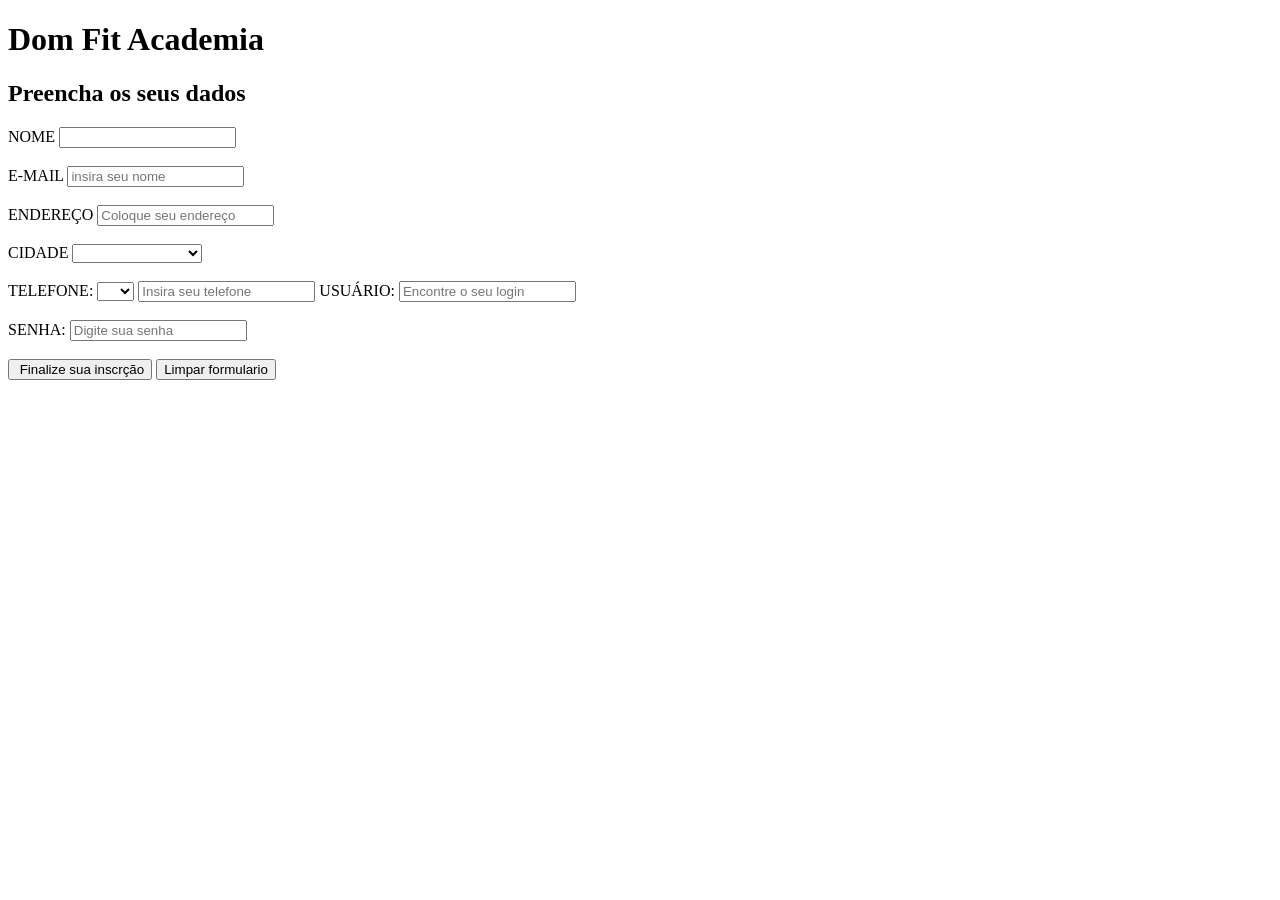
==== cadastro.html @ 044f54ae "cadatro domFit" ====
<!DOCTYPE html>
<html lang="pt-br">
<head>
    <meta charset="UTF-8">
    <meta name="viewport" content="width=device-width, initial-scale=1.0">
    <title>Document</title>
</head>
<body>
    <h1> Dom Fit Academia</h1>
    <h2>Preencha os seus dados</h2>

    <form action="">
        <label for="">NOME</label>
        <input type="Insira seu nome completo" value="">
        <br> <br>


        <label for="">E-MAIL</label>
        <input type="insira seu e-mail" placeholder="insira seu nome">
        <br> <br>

        <label for="">ENDEREÇO</label>
        <input type="Coloque seu endereço" placeholder="Coloque seu endereço">
        <br> <br>

        <label for="">CIDADE</label>
        <select name="" id="" required>
            <option value=""></option>
            <option value="SÃO PAULO">SÃO PAULO</option>
            <option value="RIO DE JANEIRO">RIO DE JANEIRO</option>
            <option value="PORTO ALEGRE">PORTO ALEGRE</option>
            <option value="AMAZONAS">AMAZONAS</option>
            <option value="CUIABÁ">CUIABÁ</option>
            <option value="SERGIPE">SERGIPE</option>
            <option value="ACRE">ACRE</option>
            <option value="AMAPÁ">AMAPÁ</option>
            </select>
            <br> <br>

            <label for="">TELEFONE:</label>
            <select \name="" id="" placeholder="Insira seu telefone" required>

                <option value=""></option>
                <option value="21">21</option>
                <option value="51">51</option>
                <option value="92">92</option>
                <option value="65">65</option>
                <option value="79">79</option>
                <option value="68">68</option>
                <option value="96">96</option>
            </select>

             <input type="text" placeholder="Insira seu telefone">
             <label for="">USUÁRIO:</label>
<input type="text" placeholder="Encontre o seu login">
<br><br>

<label for="">SENHA:</label>
<input type="text" placeholder="Digite sua senha">
<br><br>
<input type="submit" value=" Finalize sua inscrção">
<input type="reset" value="Limpar formulario">



            







    </form>

    
</body>
</html>
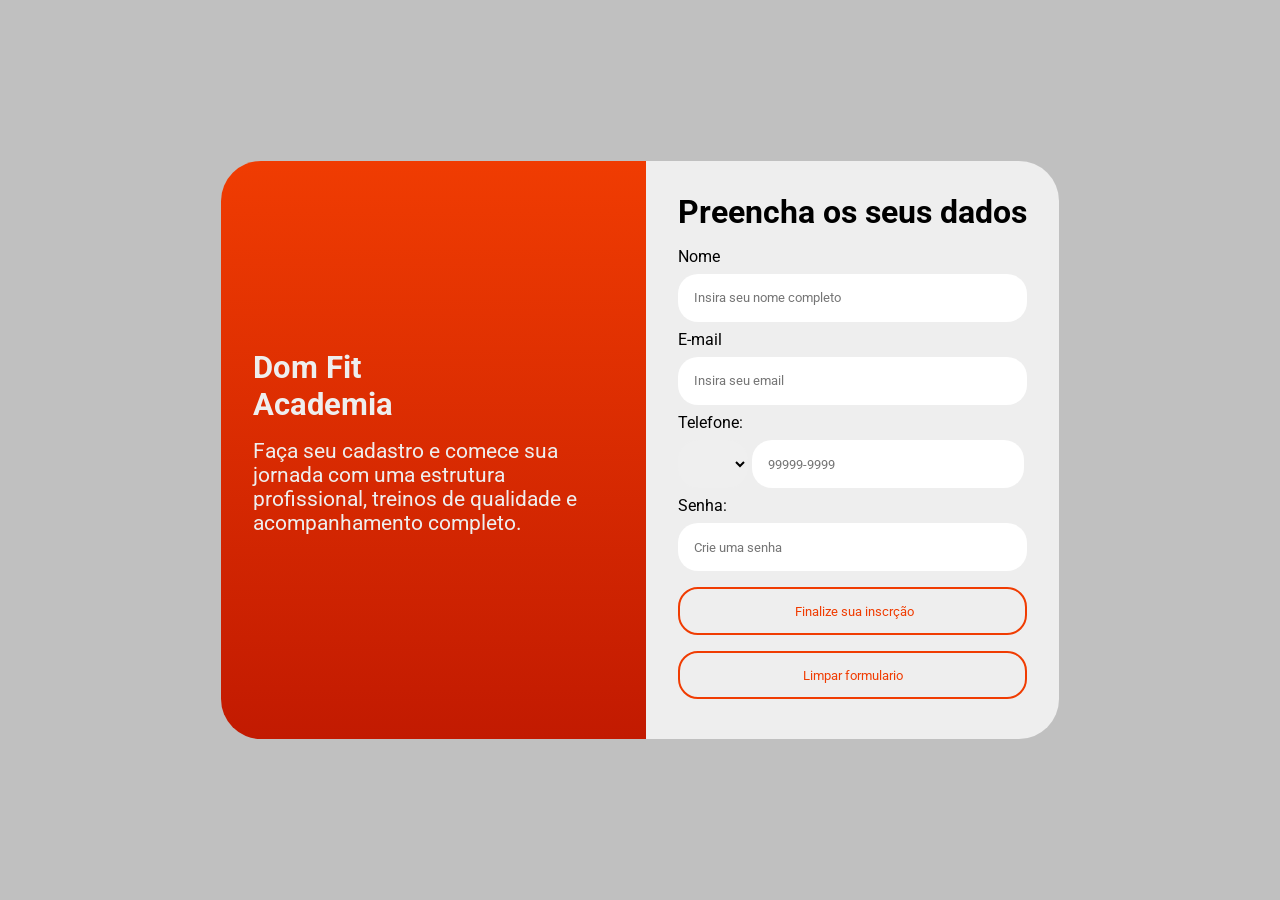
==== commit 4605cc54: "Final" ====
--- a/cadastro.html
+++ b/cadastro.html
@@ -1,78 +1,67 @@
-<!DOCTYPE html>
+<!doctype html>
 <html lang="pt-br">
-<head>
-    <meta charset="UTF-8">
-    <meta name="viewport" content="width=device-width, initial-scale=1.0">
-    <title>Document</title>
-</head>
-<body>
-    <h1> Dom Fit Academia</h1>
-    <h2>Preencha os seus dados</h2>
+  <head>
+    <meta charset="UTF-8" />
+    <meta name="viewport" content="width=device-width, initial-scale=1.0" />
+    <title>Cadastro | Dom Fit</title>
 
-    <form action="">
-        <label for="">NOME</label>
-        <input type="Insira seu nome completo" value="">
-        <br> <br>
+    <link rel="stylesheet" href="style-login.css" />
+  </head>
+  <body>
+    <div class="layout">
+      <aside>
+        <h1>
+          Dom Fit <br />
+          Academia
+        </h1>
+        <p>
+          Faça seu cadastro e comece sua jornada com uma estrutura profissional,
+          treinos de qualidade e acompanhamento completo.
+        </p>
+      </aside>
 
-
-        <label for="">E-MAIL</label>
-        <input type="insira seu e-mail" placeholder="insira seu nome">
-        <br> <br>
-
-        <label for="">ENDEREÇO</label>
-        <input type="Coloque seu endereço" placeholder="Coloque seu endereço">
-        <br> <br>
-
-        <label for="">CIDADE</label>
-        <select name="" id="" required>
-            <option value=""></option>
-            <option value="SÃO PAULO">SÃO PAULO</option>
-            <option value="RIO DE JANEIRO">RIO DE JANEIRO</option>
-            <option value="PORTO ALEGRE">PORTO ALEGRE</option>
-            <option value="AMAZONAS">AMAZONAS</option>
-            <option value="CUIABÁ">CUIABÁ</option>
-            <option value="SERGIPE">SERGIPE</option>
-            <option value="ACRE">ACRE</option>
-            <option value="AMAPÁ">AMAPÁ</option>
-            </select>
-            <br> <br>
-
-            <label for="">TELEFONE:</label>
-            <select \name="" id="" placeholder="Insira seu telefone" required>
-
-                <option value=""></option>
-                <option value="21">21</option>
-                <option value="51">51</option>
-                <option value="92">92</option>
-                <option value="65">65</option>
-                <option value="79">79</option>
-                <option value="68">68</option>
-                <option value="96">96</option>
-            </select>
-
-             <input type="text" placeholder="Insira seu telefone">
-             <label for="">USUÁRIO:</label>
-<input type="text" placeholder="Encontre o seu login">
-<br><br>
-
-<label for="">SENHA:</label>
-<input type="text" placeholder="Digite sua senha">
-<br><br>
-<input type="submit" value=" Finalize sua inscrção">
-<input type="reset" value="Limpar formulario">
-
-
-
-            
-
-
-
-
-
-
-
-    </form>
-
-    
-</body>
-</html>+      <div class="div-form">
+        <h2>Preencha os seus dados</h2>
+        <form action="">
+          
+          <div class="div-campo">
+            <label for="">Nome</label>
+            <input type="text" placeholder="Insira seu nome completo"/>
+          </div>
+          
+          <div class="div-campo">
+            <label for="">E-mail</label>
+            <input type="email" placeholder="Insira seu email"/>
+          </div>
+      
+          <div class="div-campo">
+            <label for="">Telefone:</label>
+            <div class="div-tel">
+              <!-- DDD -->
+                <select name="" id="">
+                  <option value=""></option>
+                  <option value="21">21</option>
+                  <option value="51">51</option>
+                  <option value="92">92</option>
+                  <option value="65">65</option>
+                  <option value="79">79</option>
+                  <option value="68">68</option>
+                  <option value="96">96</option>
+                </select>
+                <!-- Telefone -->
+              <input class="input-number" type="number" placeholder="99999-9999" />
+            </div>
+          </div>
+          
+          <div class="div-campo">
+            <label for="">Senha:</label>
+            <input type="text" placeholder="Crie uma senha" />
+          </div>
+         
+          <input class="button" type="submit" value=" Finalize sua inscrção" />
+          <input class="button" type="reset" value="Limpar formulario" />
+        </form>
+      </div>
+    </div>
+  </body>
+</html>
--- a/style-login.css
+++ b/style-login.css
@@ -0,0 +1,124 @@
+@import url("https://fonts.googleapis.com/css2?family=Roboto:ital,wght@0,100..900;1,100..900&display=swap");
+
+:root {
+  --color1: #1c0113;
+  --color2: #6b0103;
+  --color3: #a30006;
+  --color4: #c21a01;
+  --color5: #f03c02;
+  --color6: #eee;
+}
+
+*{
+    margin: 0;
+    padding: 0;
+    box-sizing: border-box;
+    font-family: "Roboto", sans-serif;
+}
+
+.layout {
+    display: flex;
+    justify-content: center;
+}
+
+body {
+    display: flex;
+    align-items: center;
+    justify-content: center;
+    padding: 2rem;
+    margin: 0 auto;
+    min-height: 100vh;
+    background-color: #c0c0c0;
+}
+
+aside {
+    width: 35%;
+    background: linear-gradient(180deg, var(--color5), var(--color4));
+    color: var(--color6);
+    padding: 2rem;
+    border-radius: 40px 0 0 40px; 
+    font-size: 1.3rem;
+    display: flex;
+    flex-direction: column;
+    justify-content: center;
+}
+
+aside p {
+    margin: 1rem 0;
+}
+
+.button {
+  background-color: transparent;
+  border: 2px solid var(--color5);
+  color: var(--color5);
+  padding: 0.5rem 1rem;
+  border-radius: 20px;
+  cursor: pointer;
+  transition: 0.3s;
+}
+
+.button:hover {
+  background-color: var(--color5);
+  color: var(--color6);
+  transform: scale(0.9);
+}
+
+.div-form {
+    padding: 2rem;
+    background-color: #eee;
+    border-radius: 0 40px 40px 0; 
+}
+
+.div-form h2{
+    font-size: 2rem;
+    margin-bottom: 1rem;
+}
+
+.div-campo {
+    display: flex;
+    flex-direction: column;
+}
+
+.div-tel {
+    flex-direction: row;
+}
+
+input {
+    width: 100%;
+    height: 3rem;
+    border-radius: 20px;
+    padding: 1rem;
+    margin: 0.5rem auto;
+    border: none;
+}
+
+.input-number {
+    width: 78%;
+}
+
+select {
+    width: 20%;
+    height: 3rem;
+    border-radius: 20px;
+    padding: 1rem;
+    margin: 0.5rem auto;
+    border: none;   
+}
+
+@media (max-width: 835px) {
+  aside {
+    height: 100%;
+    width: 100%;
+    border-radius: 40px 40px 0px 0px;
+  }
+
+  .layout {
+    flex-direction: column;
+  }
+
+  .div-form {
+    
+    border-radius: 0px 0px 40px 40px; 
+}
+
+}
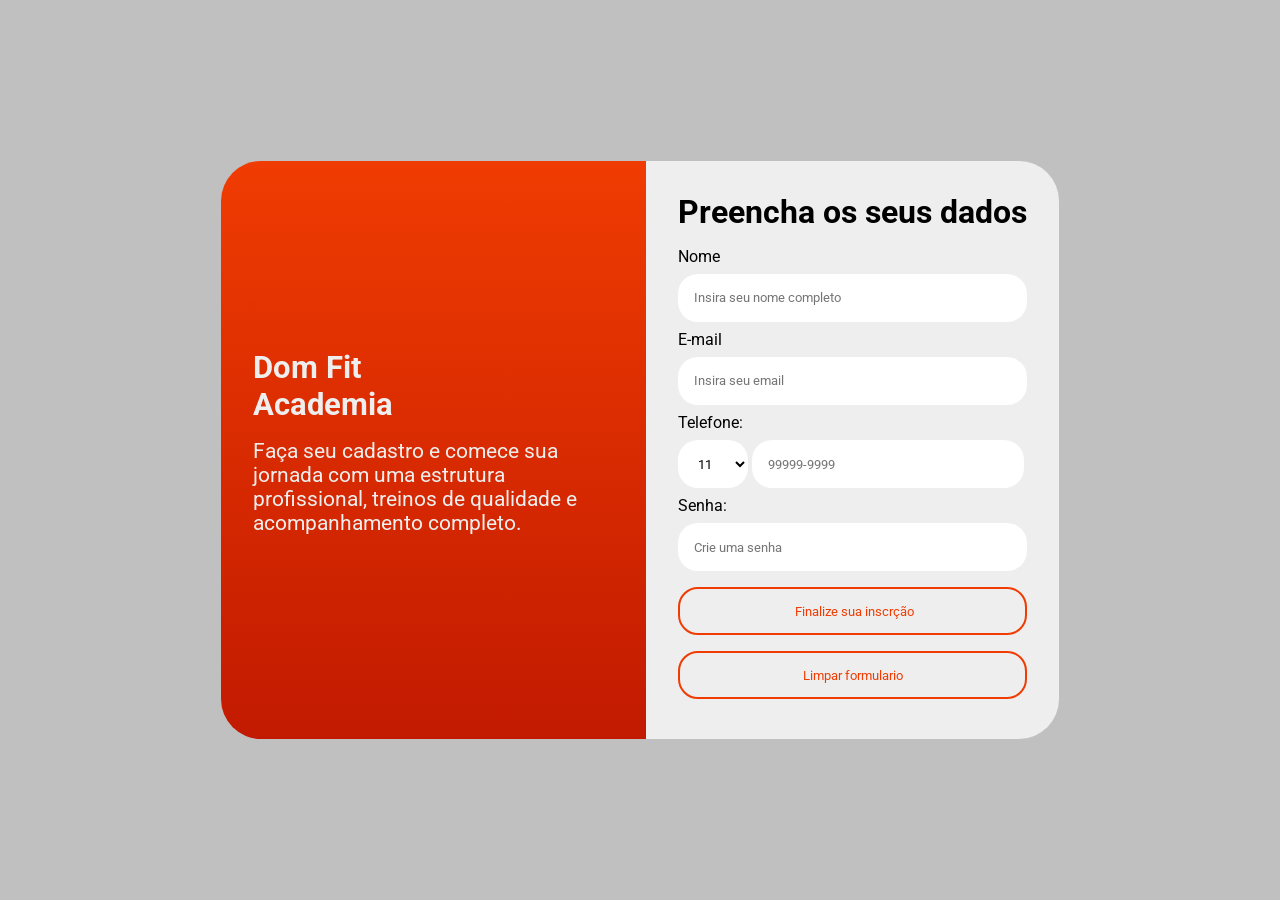
==== commit 7f5a0ed7: "Dom" ====
--- a/cadastro.html
+++ b/cadastro.html
@@ -39,7 +39,7 @@
             <div class="div-tel">
               <!-- DDD -->
                 <select name="" id="">
-                  <option value=""></option>
+                  <option value="11">11</option>
                   <option value="21">21</option>
                   <option value="51">51</option>
                   <option value="92">92</option>
--- a/style-login.css
+++ b/style-login.css
@@ -102,7 +102,8 @@
     border-radius: 20px;
     padding: 1rem;
     margin: 0.5rem auto;
-    border: none;   
+    border: none;
+    background-color:white;  
 }
 
 @media (max-width: 835px) {
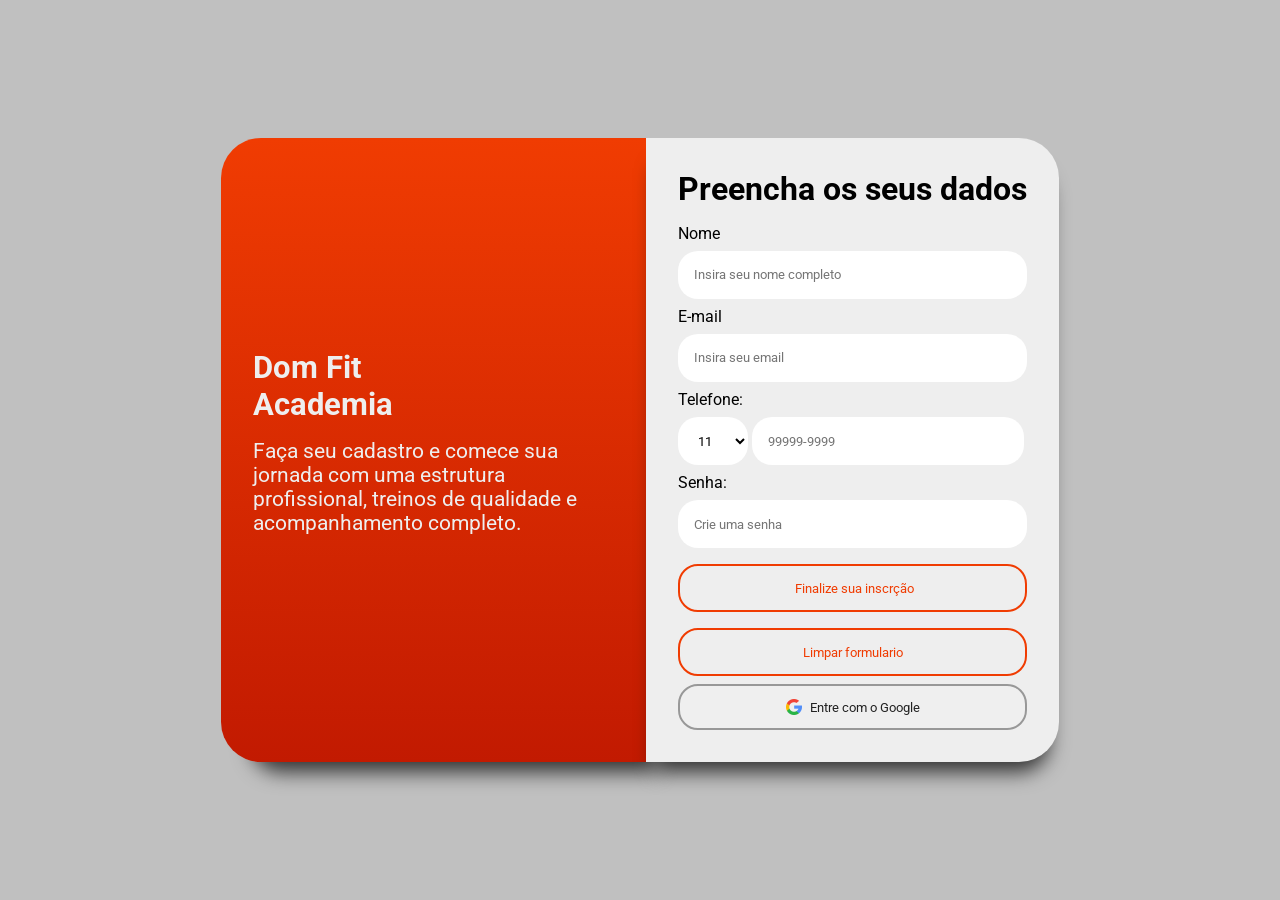
==== commit 43271ddf: "login google" ====
--- a/cadastro.html
+++ b/cadastro.html
@@ -61,6 +61,11 @@
           <input class="button" type="submit" value=" Finalize sua inscrção" />
           <input class="button" type="reset" value="Limpar formulario" />
         </form>
+
+        <button class="btn-google">
+          <img src="img/logo-google.png" alt="logo-google" class="logo-google">
+          Entre com o Google
+        </button>
       </div>
     </div>
   </body>
--- a/style-login.css
+++ b/style-login.css
@@ -41,11 +41,12 @@
     display: flex;
     flex-direction: column;
     justify-content: center;
+    box-shadow: 20px 20px 20px -10px rgba(0, 0, 0, 0.737);
 }
 
-aside p {
-    margin: 1rem 0;
-}
+    aside p {
+        margin: 1rem 0;
+    }
 
 .button {
   background-color: transparent;
@@ -66,7 +67,8 @@
 .div-form {
     padding: 2rem;
     background-color: #eee;
-    border-radius: 0 40px 40px 0; 
+    border-radius: 0 40px 40px 0;     
+    box-shadow: 0 20px 20px -10px rgba(0, 0, 0, 0.737);
 }
 
 .div-form h2{
@@ -102,8 +104,32 @@
     border-radius: 20px;
     padding: 1rem;
     margin: 0.5rem auto;
-    border: none;
-    background-color:white;  
+    border: none;   
+    background-color: white;
+}
+
+.btn-google{
+    padding: 0.8rem;
+    display: flex;
+    align-items: center;
+    justify-content: center;
+    gap: 0.5rem;
+    width: 100%;
+    border: 2px solid #989898;
+    color: #222;
+    border-radius: 20px;
+    cursor: pointer;
+    transition: 0.3s;
+}
+
+.btn-google:hover {
+  transform: scale(0.9);
+
+}
+
+
+.logo-google{
+    width: 1rem;
 }
 
 @media (max-width: 835px) {
@@ -111,6 +137,7 @@
     height: 100%;
     width: 100%;
     border-radius: 40px 40px 0px 0px;
+    box-shadow: none;
   }
 
   .layout {
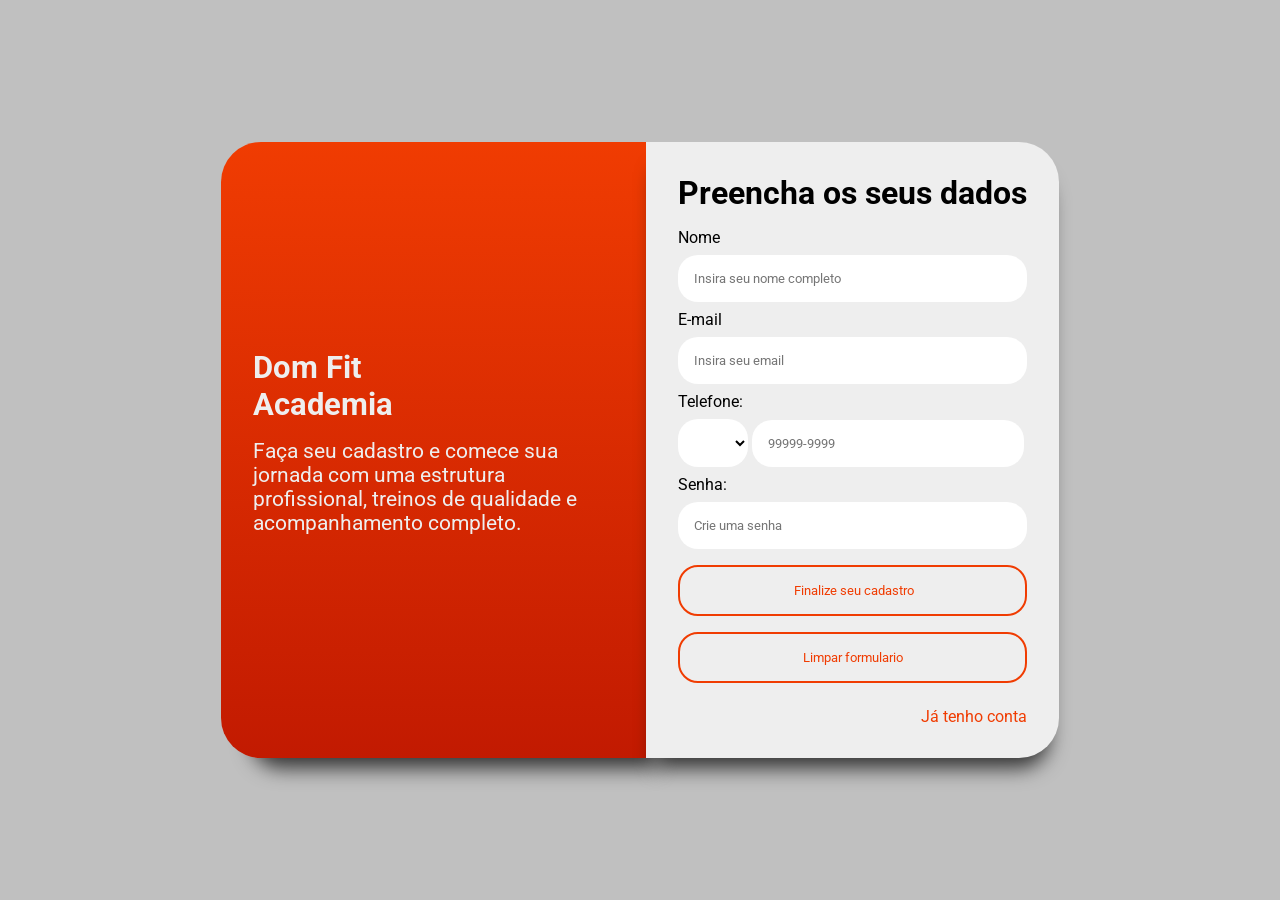
==== commit f8925f27: "redefinir senha" ====
--- a/cadastro.html
+++ b/cadastro.html
@@ -26,19 +26,20 @@
           
           <div class="div-campo">
             <label for="">Nome</label>
-            <input type="text" placeholder="Insira seu nome completo"/>
+            <input type="text" placeholder="Insira seu nome completo" required/>
           </div>
           
           <div class="div-campo">
             <label for="">E-mail</label>
-            <input type="email" placeholder="Insira seu email"/>
+            <input type="email" placeholder="Insira seu email" required/>
           </div>
       
           <div class="div-campo">
             <label for="">Telefone:</label>
             <div class="div-tel">
               <!-- DDD -->
-                <select name="" id="">
+                <select name="" id="" required>
+                  <option value=""></option>
                   <option value="11">11</option>
                   <option value="21">21</option>
                   <option value="51">51</option>
@@ -49,23 +50,24 @@
                   <option value="96">96</option>
                 </select>
                 <!-- Telefone -->
-              <input class="input-number" type="number" placeholder="99999-9999" />
+              <input class="input-number" type="number" placeholder="99999-9999" required/>
             </div>
           </div>
           
           <div class="div-campo">
             <label for="">Senha:</label>
-            <input type="text" placeholder="Crie uma senha" />
+            <input type="password" placeholder="Crie uma senha" required/>
           </div>
          
-          <input class="button" type="submit" value=" Finalize sua inscrção" />
+          <input class="button" type="submit" value=" Finalize seu cadastro" />
           <input class="button" type="reset" value="Limpar formulario" />
         </form>
 
-        <button class="btn-google">
-          <img src="img/logo-google.png" alt="logo-google" class="logo-google">
-          Entre com o Google
-        </button>
+        <div class="link">
+          <a href="">
+            <p>Já tenho conta</p>
+          </a>
+        </div>
       </div>
     </div>
   </body>
--- a/style-login.css
+++ b/style-login.css
@@ -42,20 +42,22 @@
     flex-direction: column;
     justify-content: center;
     box-shadow: 20px 20px 20px -10px rgba(0, 0, 0, 0.737);
+    min-height: 20rem;
 }
 
-    aside p {
+aside p {
         margin: 1rem 0;
-    }
+}
 
 .button {
   background-color: transparent;
   border: 2px solid var(--color5);
   color: var(--color5);
-  padding: 0.5rem 1rem;
+  padding: 1rem;
   border-radius: 20px;
   cursor: pointer;
   transition: 0.3s;
+  width: 100%;
 }
 
 .button:hover {
@@ -69,6 +71,7 @@
     background-color: #eee;
     border-radius: 0 40px 40px 0;     
     box-shadow: 0 20px 20px -10px rgba(0, 0, 0, 0.737);
+    min-height: 20rem;
 }
 
 .div-form h2{
@@ -87,7 +90,6 @@
 
 input {
     width: 100%;
-    height: 3rem;
     border-radius: 20px;
     padding: 1rem;
     margin: 0.5rem auto;
@@ -108,28 +110,30 @@
     background-color: white;
 }
 
-.btn-google{
-    padding: 0.8rem;
-    display: flex;
-    align-items: center;
-    justify-content: center;
-    gap: 0.5rem;
-    width: 100%;
-    border: 2px solid #989898;
-    color: #222;
-    border-radius: 20px;
-    cursor: pointer;
-    transition: 0.3s;
-}
-
-.btn-google:hover {
-  transform: scale(0.9);
-
+.button2{
+    background-color: #828282;
+    color: var(--color6);
+    border: none;
 }
 
 
 .logo-google{
     width: 1rem;
+}
+
+.link {
+    text-align: end;
+    margin-top: 1rem;   
+}
+
+.link a {
+    text-decoration: none;
+    color: var(--color5);
+    transition: 0.3s;
+}
+
+.link a:hover {
+    text-decoration: underline;
 }
 
 @media (max-width: 835px) {
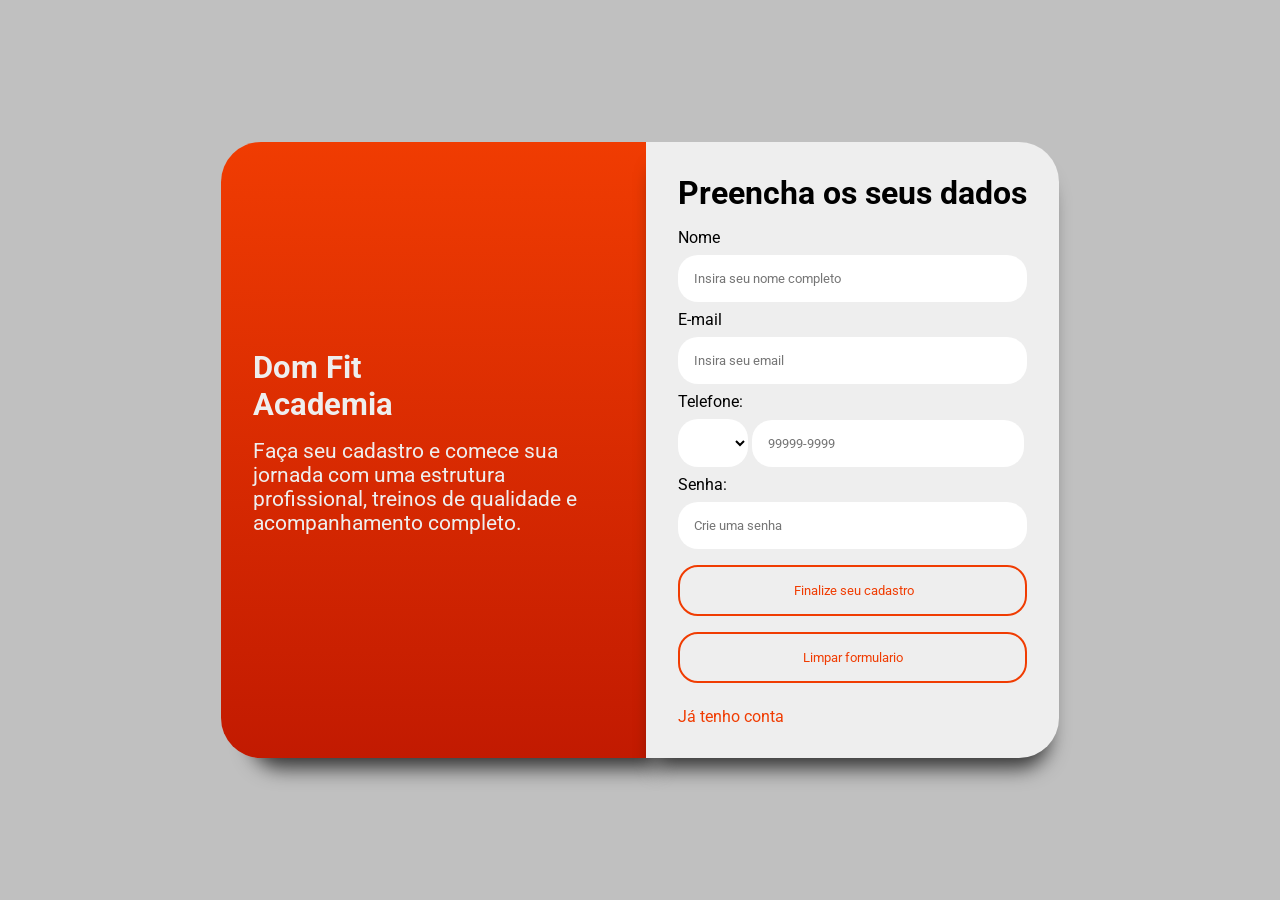
==== commit 83dc6c89: "integração das paginas" ====
--- a/cadastro.html
+++ b/cadastro.html
@@ -64,7 +64,7 @@
         </form>
 
         <div class="link">
-          <a href="">
+          <a href="Login.html">
             <p>Já tenho conta</p>
           </a>
         </div>
--- a/style-login.css
+++ b/style-login.css
@@ -116,13 +116,34 @@
     border: none;
 }
 
+.btn-google{
+    padding: 0.8rem;
+    display: flex;
+    align-items: center;
+    justify-content: center;
+    gap: 0.5rem;
+    width: 100%;
+    border: 2px solid #989898;
+    color: #222;
+    border-radius: 20px;
+    cursor: pointer;
+    transition: 0.3s;
+}
+
+.btn-google:hover {
+  transform: scale(0.9);
+
+}
+
 
 .logo-google{
     width: 1rem;
 }
 
 .link {
-    text-align: end;
+    display: flex;
+    align-items: center;
+    justify-content: space-between;
     margin-top: 1rem;   
 }
 
